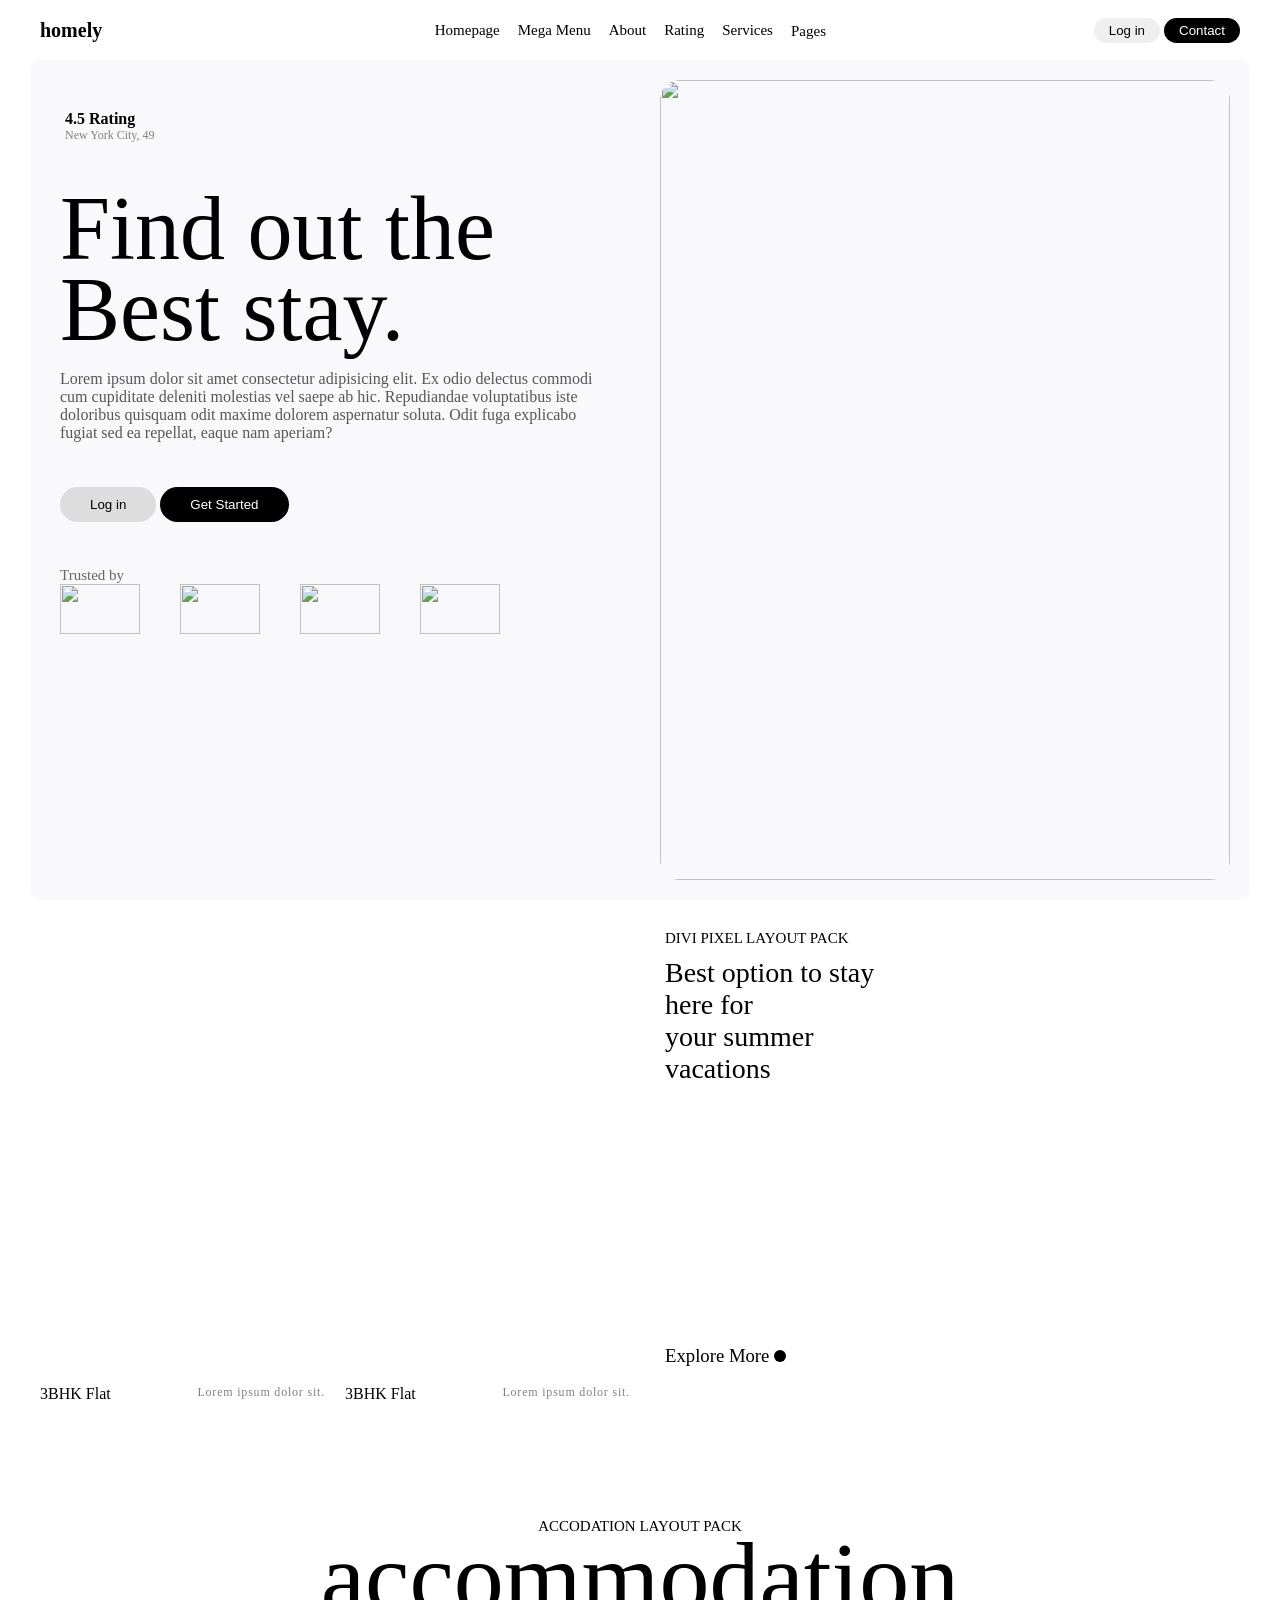
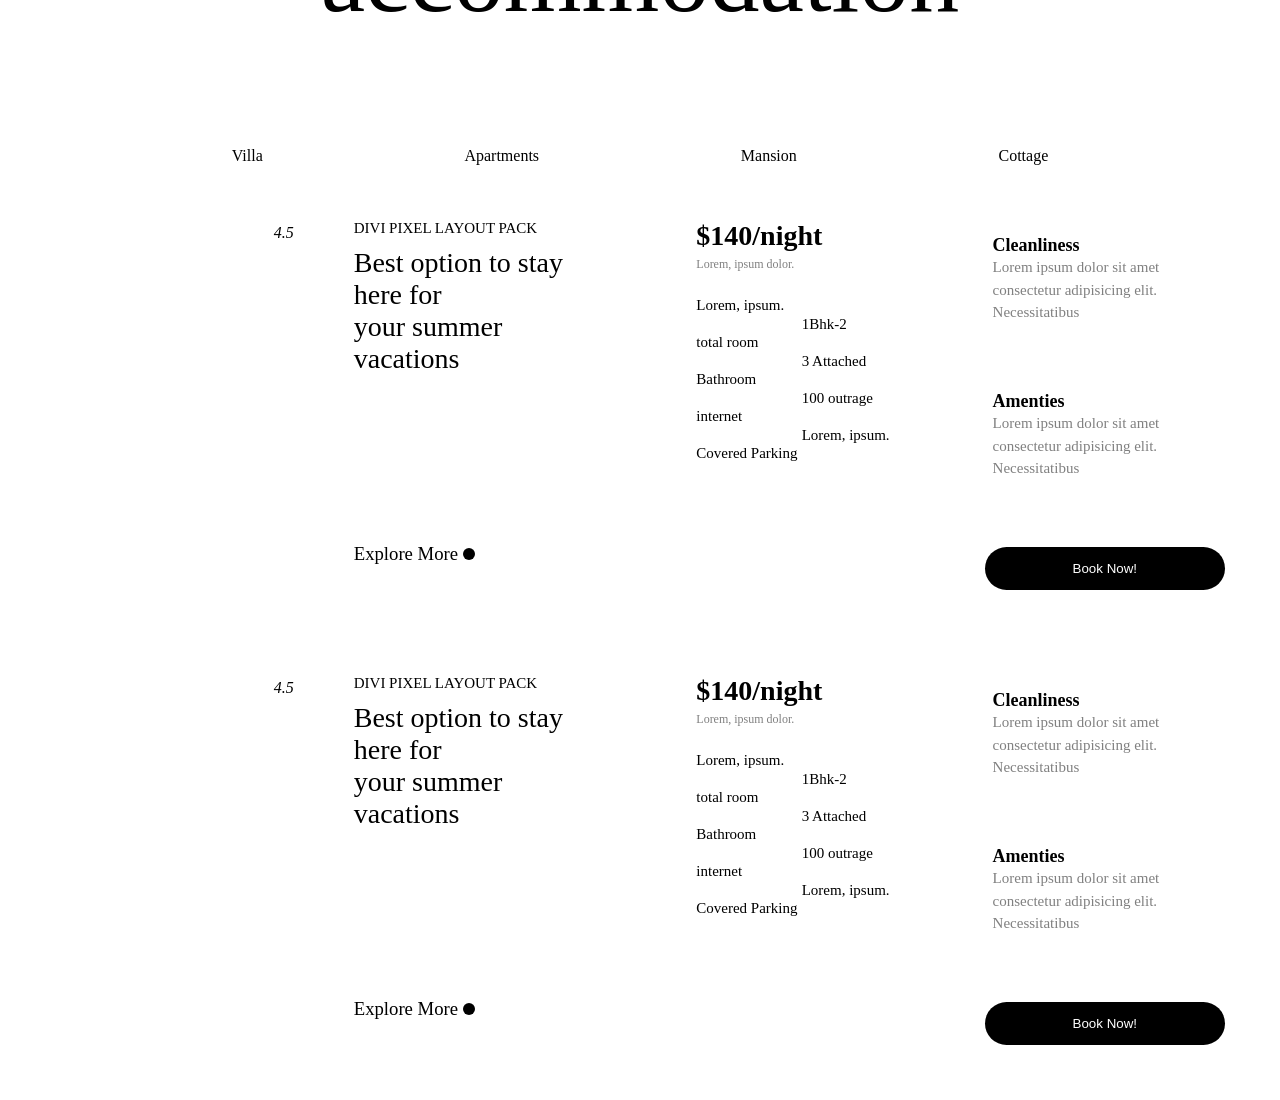
==== task1-practice/index.html @ 15be9bcb "Initial commit" ====
<!doctype html>
<html lang="en">
  <head>
    <meta charset="UTF-8" />
    <meta name="viewport" content="width=device-width, initial-scale=1.0" />
    <title>Task1 || Decent web</title>
    <link rel="stylesheet" href="style.css" />
    <link
      href="https://cdn.jsdelivr.net/npm/remixicon@4.9.0/fonts/remixicon.css"
      rel="stylesheet"
    />
  </head>
  <body>
    <main>
      <section id="section-1">
        <nav>
          <div class="logo">
            <i class="ri-home-smile-2-fill"></i>
            <h2>homely</h2>
          </div>
          <div class="lists">
            <a href="#">Homepage</a>
            <a href="#">Mega Menu</a>
            <a href="#">About</a>
            <a href="#">Rating</a>
            <a href="#">Services</a>
            <a href="#">Pages <i class="ri-arrow-drop-down-line"></i></a>
          </div>
          <div class="btn">
            <button>Log in</button>
            <button>Contact</button>
          </div>
        </nav>
        <div class="hero">
          <div class="hero-left">
            <div class="rating">
              <i class="ri-star-fill"></i>
              <div class="icon-text">
                <h4>4.5 Rating</h4>
                <p>New York City, 49</p>
              </div>
            </div>

            <div class="heading">
              <h1>
                Find out the <br />
                Best stay.
              </h1>
              <p>
                Lorem ipsum dolor sit amet consectetur adipisicing elit. Ex odio
                delectus commodi cum cupiditate deleniti molestias vel saepe ab
                hic. Repudiandae voluptatibus iste doloribus quisquam odit
                maxime dolorem aspernatur soluta. Odit fuga explicabo fugiat sed
                ea repellat, eaque nam aperiam?
              </p>
            </div>

            <div class="btn2">
              <button>Log in</button>
              <button>Get Started</button>
            </div>

            <div class="logos">
              <p>Trusted by</p>
              <div class="logos-logo">
                <img src="https://pluspng.com/img-png/airbnb-logo-png-airbnb-logo-black-transparent-1600.png" alt="" />
                <img src="./image-removebg-preview (2).png" alt="" />
                <img src="https://pluspng.com/img-png/airbnb-logo-png-airbnb-logo-black-transparent-1600.png" alt="" />
                <img src="./image-removebg-preview (2).png" alt="" />
              </div>
            </div>
          </div>
          <div class="hero-right">
            <img src="https://images.unsplash.com/photo-1707189856923-46dd41ea2bdc?q=80&w=1170&auto=format&fit=crop&ixlib=rb-4.1.0&ixid=M3wxMjA3fDB8MHxwaG90by1wYWdlfHx8fGVufDB8fHx8fA%3D%3D" alt="">
          </div>
        </div>
      </section>

      <section id="section-2">
          <div class="card-container">

           <div class="card">
            <div class="card-image">
              <i class="ri-star-fill"></i>
            </div>
            <div class="card-info">
              <h4>3BHK Flat</h4>
              <p>Lorem ipsum dolor sit.</p>
            </div>
             </div>

            <div class="card">
            <div class="card-image">
              <i class="ri-star-fill"></i>
            </div>
              <div class="card-info">
              <h4>3BHK Flat</h4>
              <p>Lorem ipsum dolor sit.</p>
            </div>
             </div>

            <div class="card">
            <div class="card-no-image">
              <div class="card-no-image-head">
                <p>DIVI PIXEL LAYOUT PACK</p>
                <H2>Best option to stay here for <br> your summer vacations</H2>
              </div>
              <h3>Explore More <i class="ri-arrow-right-up-long-fill"></i></h3>
            </div>
          </div>

          
          <div class="card">
          <div class="card-image"></div>
          </div>
          
        
        
        </div>  

        <div class="card-text-container">
          <div class="card-text-heading">
            <p>ACCODATION LAYOUT PACK</p>
            <h1>accommodation</h1>
          </div>
          <div class="card-text-subheading">
            <p>Villa</p>
            <p>Apartments</p>
            <p>Mansion</p>
            <p>Cottage</p>
          </div>
        </div>
      </section>

      <section id="section-3">
        <div class="top-part">
          <div class="image-box">
            <i class="ri-star-s-fill">4.5</i>
          </div>
         <div class="card">
            <div class="card-no-image">
              <div class="card-no-image-head">
                <p>DIVI PIXEL LAYOUT PACK</p>
                <H2>Best option to stay here for <br> your summer vacations</H2>
              </div>
              <h3>Explore More <i class="ri-arrow-right-up-long-fill"></i></h3>
            </div>
          </div>

          <div class="detail">
            <div class="detail-top">
            <h2>$140/night</h2>
            <p>Lorem, ipsum dolor.</p>
            </div>
             <div class="detail-inner">
              <div class="inner1">
                <p>Lorem, ipsum.</p>
                <p>total room</p>
                <p>Bathroom</p>
                <p>internet</p>
                <p>Covered Parking</p>
              </div>
              <div class="inner2">
                <p>1Bhk-2</p>
                <p>3 Attached</p>
                <p>100 outrage</p>
                <p>Lorem, ipsum.</p>
              </div>
             </div>
          </div>

          
          <div class="booking">
            <div class="booking-1">
              <i class="ri-armchair-fill"></i>
              <div class="booking-1-text">
                <h2>Cleanliness</h2>
                <p>Lorem ipsum dolor sit amet <br> consectetur adipisicing elit. Necessitatibus</p>
              </div>
            </div>
             <div class="booking-1">
              <i class="ri-ink-bottle-line"></i>
              <div class="booking-1-text">
                <h2>Amenties</h2>
                <p>Lorem ipsum dolor sit amet <br> consectetur adipisicing elit. Necessitatibus</p>
              </div>
            </div>
            <button>Book Now!</button>
          </div>
        </div>


        <div class="top-part">
              <div class="image-box">
            <i class="ri-star-s-fill">4.5</i>
          </div>
         <div class="card">
            <div class="card-no-image">
              <div class="card-no-image-head">
                <p>DIVI PIXEL LAYOUT PACK</p>
                <H2>Best option to stay here for <br> your summer vacations</H2>
              </div>
              <h3>Explore More <i class="ri-arrow-right-up-long-fill"></i></h3>
            </div>
          </div>

          <div class="detail">
            <div class="detail-top">
            <h2>$140/night</h2>
            <p>Lorem, ipsum dolor.</p>
            </div>
             <div class="detail-inner">
              <div class="inner1">
                <p>Lorem, ipsum.</p>
                <p>total room</p>
                <p>Bathroom</p>
                <p>internet</p>
                <p>Covered Parking</p>
              </div>
              <div class="inner2">
                <p>1Bhk-2</p>
                <p>3 Attached</p>
                <p>100 outrage</p>
                <p>Lorem, ipsum.</p>
              </div>
             </div>
          </div>

          
          <div class="booking">
            <div class="booking-1">
              <i class="ri-armchair-fill"></i>
              <div class="booking-1-text">
                <h2>Cleanliness</h2>
                <p>Lorem ipsum dolor sit amet <br> consectetur adipisicing elit. Necessitatibus</p>
              </div>
            </div>
             <div class="booking-1">
              <i class="ri-ink-bottle-line"></i>
              <div class="booking-1-text">
                <h2>Amenties</h2>
                <p>Lorem ipsum dolor sit amet <br> consectetur adipisicing elit. Necessitatibus</p>
              </div>
            </div>
            <button>Book Now!</button>
          </div>
        </div>
      </section>
    </main>
  </body>
</html>
---- task1-practice/style.css ----
*{
    margin: 0;
    padding: 0;
    box-sizing: border-box;
}

html,body{
    height: 100%;
    width: 100%;
}

main{
    height: 100%;
    width: 100%;
    padding: 0 30px;
}

/* section 1 */

#section-1{
    height: 100%;
    width: 100%;
}

nav{
    height: 60px;
    width: 100%;
   display: flex;
   align-items: center;
   justify-content: space-between;
   padding: 0 10px;

}
.logo{
    display: flex;
    align-items: center;
}
.logo i{
    font-size: 21px;
}
.logo h2{
    font-size: 20px;
}

.lists{
    height: 100%;
    width: 38%; 
    display: flex;
    justify-content: end;
    align-items: center;
    gap: 18px;
}

.lists a{
    text-decoration: none;
    color: black;
    font-size: 15px;
}

.lists a i{
    font-size: 19px;
}

.btn button{
    padding: 5px 15px;
    border-radius: 50px;
    border: none;
    cursor: pointer;
}
.btn button:nth-child(2){
    background-color: black;
    color: white;
}
.btn button:hover{
    background-color: black;
    color: white;
}
.btn button:nth-child(2):hover{
    background-color: rgb(222, 221, 221);
    color: black;
}

.hero{
    height: calc(100% - 60px);
    width: 100%;
    background-color: rgb(249, 249, 252);
    border-radius: 10px;
    display: flex;
    overflow: hidden;
}

.hero-left{
    height: 100%;
    width: 50%;
    display: flex;
    flex-direction: column;
    gap: 45px;
    padding: 50px 30px;
}
.rating{ 
    display: flex;
    gap: 5px;
}
.rating i{
   font-size: 18px;
   display: flex;
   align-items: center;
}

.icon-text h4{
     font-size: 16px;
}

.icon-text p{
     font-size: 12px;
     color: gray;
}
.hero-right{
    height: 100%;
    width: 50%;
}

.heading h1{
    font-size: 90px;
    line-height: 0.9;
    font-weight: 500;
}
.heading p{
    margin-top: 20px;
    color: rgb(88, 87, 87);
}

.btn2 button{
    padding: 10px 30px;
    background-color: rgb(222, 221, 221);
    border: none;
    border-radius: 50px;
    cursor: pointer;

}
.btn2 button:nth-child(2){
    background-color: black;
    color: white;
}

.btn2 button:hover{
    background-color: black;
    color: white;
}
.btn2 button:nth-child(2):hover{
    background-color: rgb(222, 221, 221);
    color: black;
}

.logos p{
    font-size: 15px;
    color: rgb(103, 101, 101);
}
.logos-logo {
    display: flex;
    align-items: center;
   gap: 40px;
}
.logos-logo img{
    height: 50px;
    width: 80px;
    object-fit: cover;

}

.hero-right{
    height: 100%;
    width: 50%;
    padding: 20px;
}

.hero-right img {
   height: 100%;
   width: 100%;
   object-fit: cover;
   border-radius: 20px;
}


/* section 2 */

#section-2{
    height: 100%;
    width: 100%;
    padding: 10px 0;
}

.card-container{
    height: 60%;
    width: 100%;
    display: flex;
    gap: 20px;
    padding: 10px;
}

.card{
    height: 100%;
    width: 25%;
   
}

.card .card-image{
    height: 90%;
    width: 100%;
    background-image: url(https://images.unsplash.com/photo-1689263131882-a5470cc879a3?q=80&w=1240&auto=format&fit=crop&ixlib=rb-4.1.0&ixid=M3wxMjA3fDB8MHxwaG90by1wYWdlfHx8fGVufDB8fHx8fA%3D%3D);
    background-position: center;
    background-size: cover;
    border-radius: 20px;
    display: flex;
    justify-content: end;
    padding: 15px;
}

.card:nth-child(2) .card-image{
    background-image: url(https://images.unsplash.com/photo-1689263131929-82d8f6431323?q=80&w=1316&auto=format&fit=crop&ixlib=rb-4.1.0&ixid=M3wxMjA3fDB8MHxwaG90by1wYWdlfHx8fGVufDB8fHx8fA%3D%3D);
}

.card:nth-child(4) .card-image{
    background-image: url(https://images.unsplash.com/photo-1680210851377-b7168175ae9b?q=80&w=1170&auto=format&fit=crop&ixlib=rb-4.1.0&ixid=M3wxMjA3fDB8MHxwaG90by1wYWdlfHx8fGVufDB8fHx8fA%3D%3D);
}
.card-image i{
    background-color: white;
    height: 30px;
    width: 30px;
    font-size: 18px;
    display: inline-flex;
    justify-content: center;
    align-items: center;
    border-radius: 50%;

}

.card-info{
    margin-top: 8px;
    display: flex;
    justify-content: space-between;
    padding: 8
    px;
}

.card-info h4{
    font-weight: 500;
}

.card-info p{
    font-weight: 500;
    font-size: 12px;
    color: grey;
    letter-spacing: 0.8px;
}
.card-no-image{
    padding: 10px 15px;
    height: 90%;
    width: 100%;
    display: flex;
    flex-direction: column;
    justify-content: space-between;

}
.card-no-image .card-no-image-head p{
  
     font-size: 15px;
     font-weight: 500;

}

 .card-no-image-head h2{
     margin-top: 10px;
     font-size: 28px;
     font-weight: 300;
     font-family: 'Times New Roman', Times, serif;

}

.card-no-image h3{
    font-weight: 500;
}

.card-no-image i{
    height: 12px;
    width: 12px;
    font-size: 12px;
    background-color: black;
    color: white;
    border-radius: 50%;
    display: inline-flex;
    justify-content: center;
    align-items: center;
}


.card-text-container{
    height: 40%;
    width: 100%;
    padding-top: 50px;
    text-align: center;
    display: flex;
    flex-direction: column;
    justify-content: space-between;

}
.card-text-heading{
    padding: 30px;
}

.card-text-heading p{
     font-size: 15px;
     margin-bottom: -20px;
} 

.card-text-heading h1{
     font-size: 100px;
     font-weight: 500;
      margin-top: 5px;
} 

.card-text-subheading{
    display: flex;
    justify-content: space-evenly;
    align-items: center;
    padding-bottom: 25px;
}

/* section 3 */

#section-3{
    height: 100%;
    width: 100%;
    padding: 10px 0 30px 0;
    display: flex;
    flex-direction: column;
    gap: 50px;
}

.top-part{
    height: 50%;
    width: 100%;
    display: flex;
    gap: 20px;
}

.image-box{
    height: 100%;
    width: 25%;
    background-image: url(https://images.unsplash.com/photo-1666899950567-224dc84adf89?q=80&w=764&auto=format&fit=crop&ixlib=rb-4.1.0&ixid=M3wxMjA3fDB8MHxwaG90by1wYWdlfHx8fGVufDB8fHx8fA%3D%3D);
    background-position: center;
    background-size: cover;
    border-radius: 20px;
    display: flex;
    justify-content: flex-end; /* left */
    padding: 10px;
    
}

.image-box i{
    background-color: white;
    height: 25px;
    width: 50px;
    border-radius: 50px;
    padding: 3px 8px;
    display: flex;
    justify-content: center;
    align-items: center;

}

.detail{
    padding: 10px 50px;
    display: flex;
    flex-direction: column;
    gap: 20px;
    height: 100%;
    width: 25%;
}

.detail h2{
    font-size: 28px;
    font-weight: 550;

}


.detail p{
    font-size: 12px;
    color: grey;
    margin-top: 5px;

}

.detail-inner{
    display: flex;
    justify-content: space-between;
    align-items: center;
    
}

.inner1{
    display: flex;
    flex-direction: column;
    justify-content: space-between;
    gap: 15px;
}

.inner1 p{
    font-size: 15px;
    color: black;
}

.inner2{
    display: flex;
    flex-direction: column;
    justify-content: space-between;
    gap: 15px;
}

.inner2 p{
    font-size: 15px;
    color: black;
}

.booking{
    height: 100%;
    width: 25%;
    display: flex;
    flex-direction: column;
    justify-content: space-between;
    padding: 25px;

}

.booking-1{
    display: flex;
    gap: 8px;
}
.booking-1 i{
    font-size: 25px;
    color: grey;
}

.booking-1-text h2{
     font-size: 18px;
}

.booking-1-text p{
    font-size: 15px;
    color: grey;
    line-height: 1.5;
}

.booking button{
    padding: 14px 18px;
    border-radius: 50px;
    background-color: black;
    color: white;
    border: none;
}


.top-part:nth-child(2) .image-box{
    background-image: url(https://images.unsplash.com/photo-1635428335190-95f20a76cb47?q=80&w=764&auto=format&fit=crop&ixlib=rb-4.1.0&ixid=M3wxMjA3fDB8MHxwaG90by1wYWdlfHx8fGVufDB8fHx8fA%3D%3D);
}
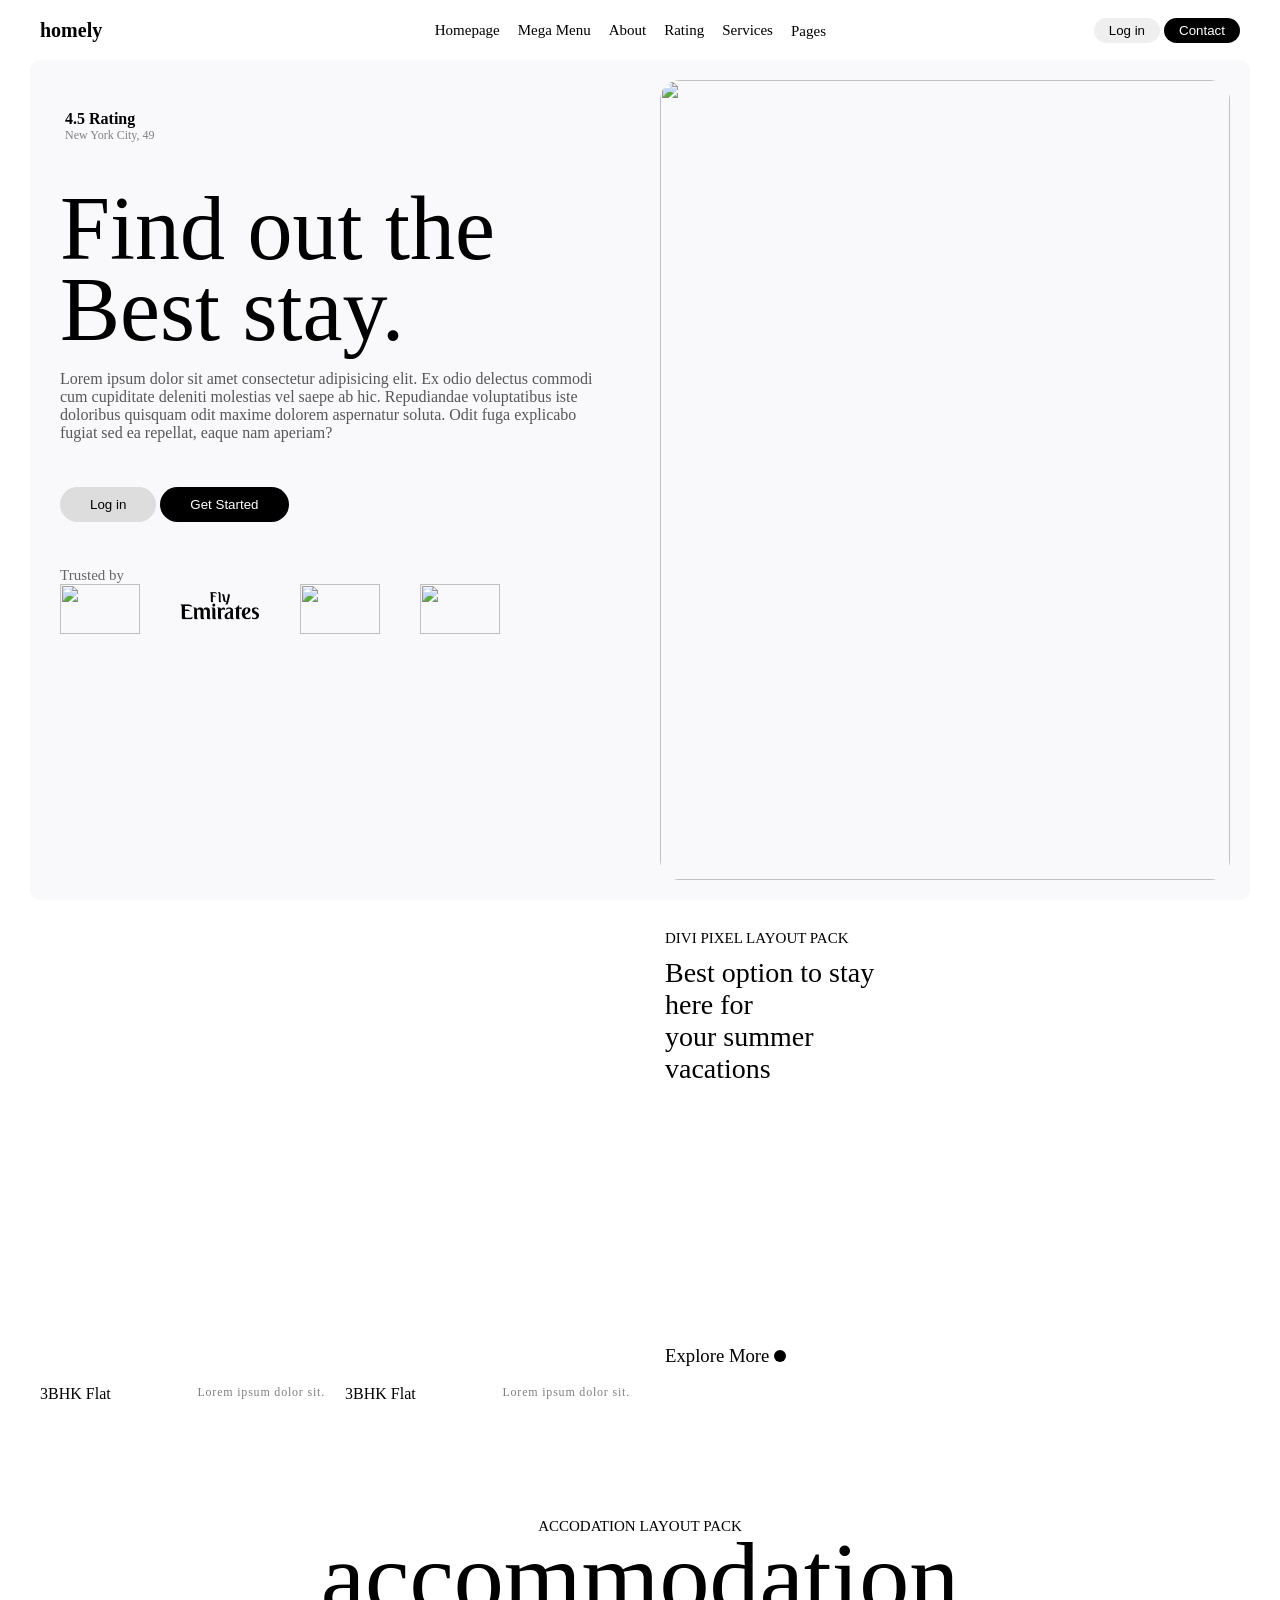
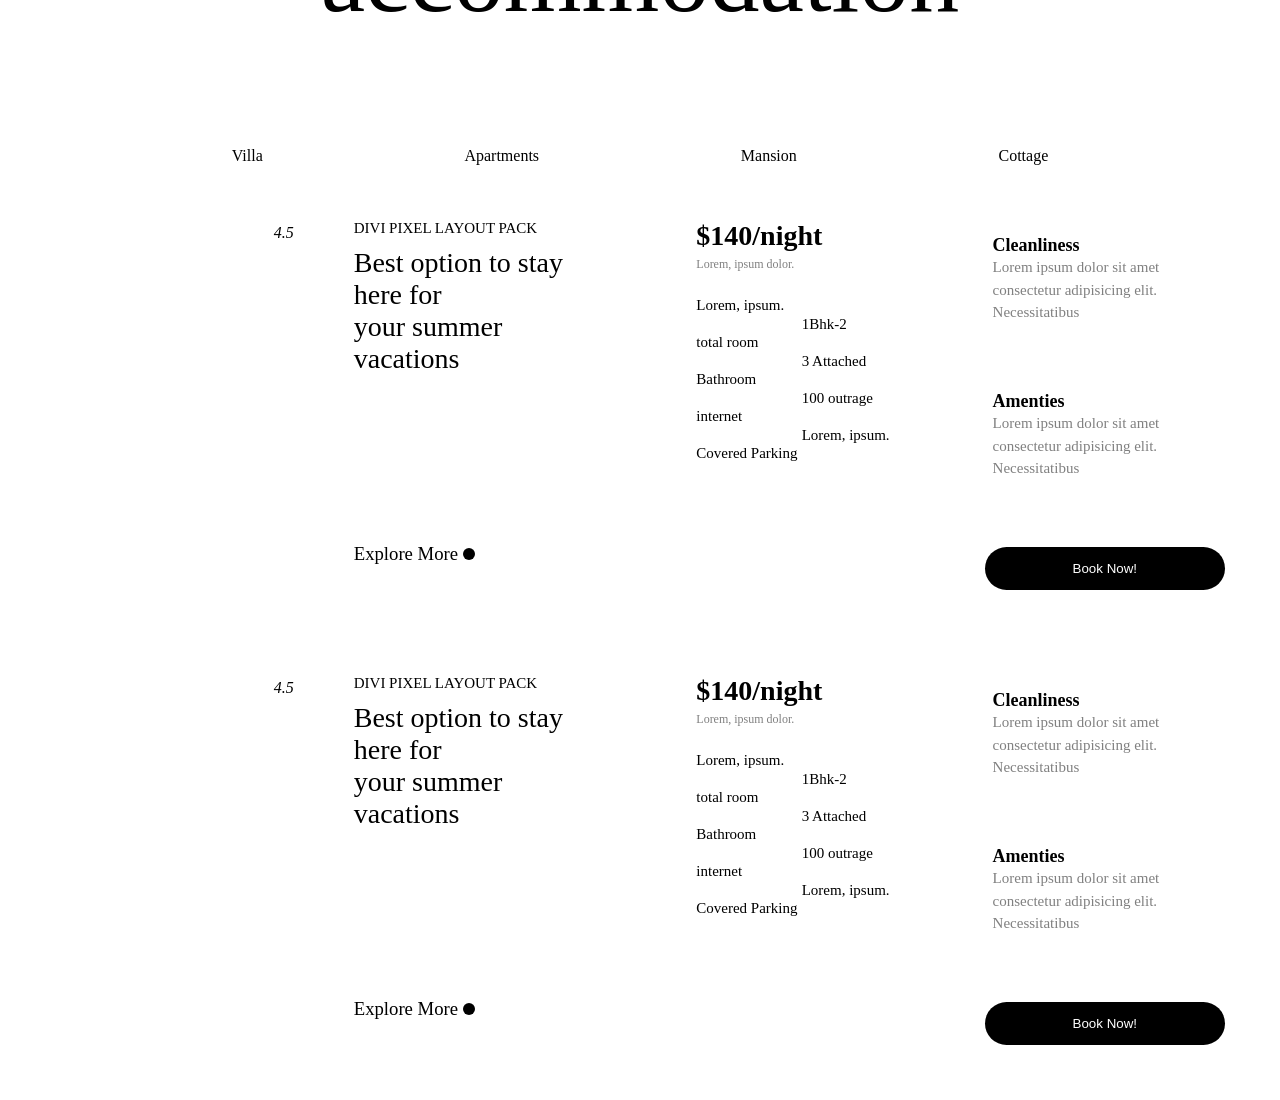
==== commit d0f5a891: "Updated" ====
--- a/task1-practice/index.html
+++ b/task1-practice/index.html
@@ -64,7 +64,7 @@
               <p>Trusted by</p>
               <div class="logos-logo">
                 <img src="https://pluspng.com/img-png/airbnb-logo-png-airbnb-logo-black-transparent-1600.png" alt="" />
-                <img src="./image-removebg-preview (2).png" alt="" />
+                <img src="./assets/image-removebg-preview (2).png" alt="" />
                 <img src="https://pluspng.com/img-png/airbnb-logo-png-airbnb-logo-black-transparent-1600.png" alt="" />
                 <img src="./image-removebg-preview (2).png" alt="" />
               </div>
